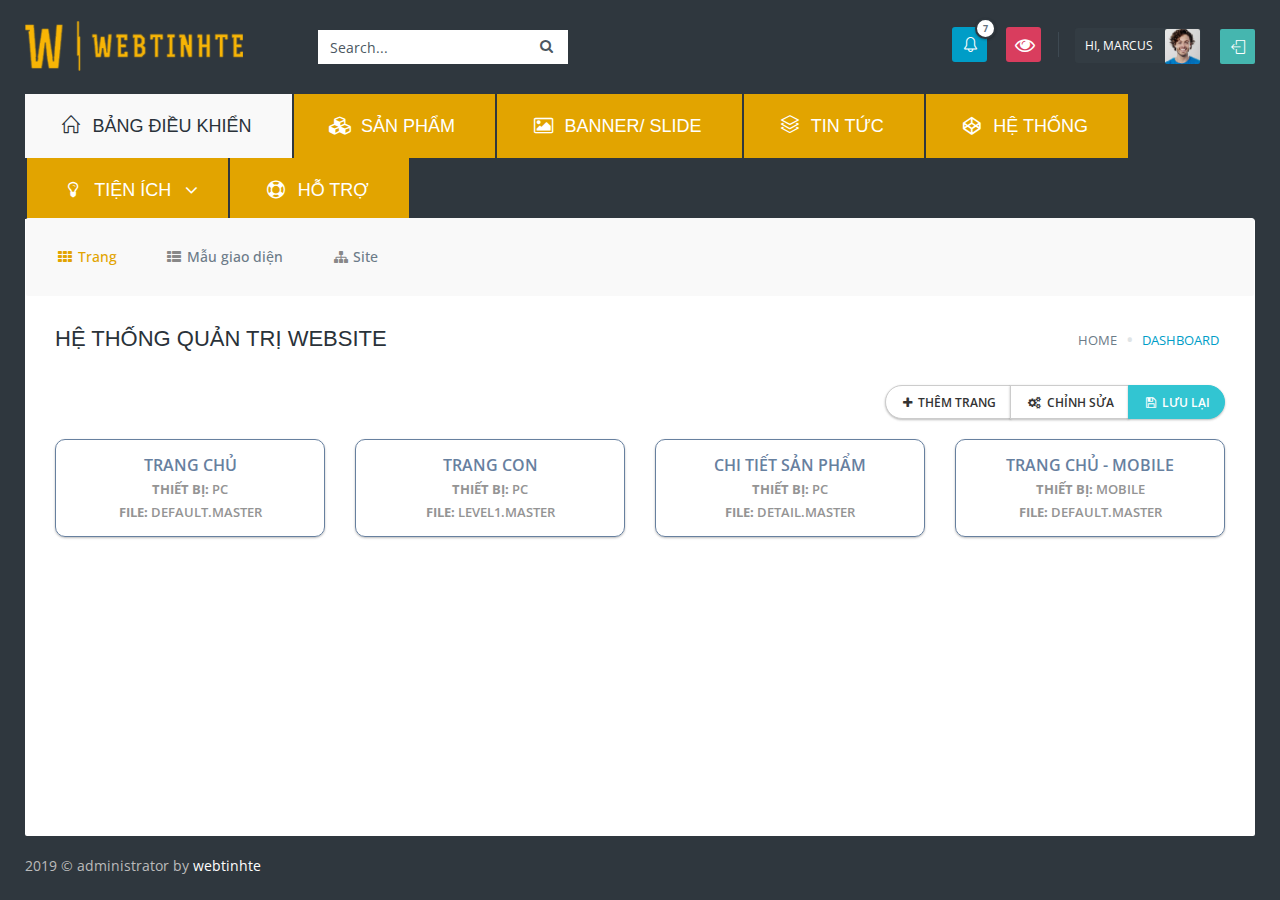
==== project/maugiaodien.html @ c39758f4 "update" ====
<!DOCTYPE html>
<html lang="en">
    <!--<![endif]-->
    <!-- BEGIN HEAD -->

    <head>
        <meta charset="utf-8" />
        <title>Quản trị website</title>
        <meta http-equiv="X-UA-Compatible" content="IE=edge">
        <meta content="width=device-width, initial-scale=1" name="viewport" />
        <meta content=""
            name="description" />
        <meta content="" name="author" />
        <!-- BEGIN LAYOUT FIRST STYLES -->
		<link href="https://fonts.googleapis.com/css?family=Open+Sans:400,600,700,800&amp;subset=vietnamese" rel="stylesheet">
        <!-- END LAYOUT FIRST STYLES -->
        <!-- BEGIN GLOBAL MANDATORY STYLES -->
        <link href="plugin/font-awesome/css/font-awesome.min.css" rel="stylesheet" type="text/css" />
        <link href="plugin/simple-line-icons/simple-line-icons.min.css" rel="stylesheet" type="text/css" />
        <link href="plugin/bootstrap/css/bootstrap.min.css" rel="stylesheet" type="text/css" />
        <link href="plugin/bootstrap-switch/css/bootstrap-switch.min.css" rel="stylesheet" type="text/css" />
        <!-- END GLOBAL MANDATORY STYLES -->
        <!-- BEGIN PAGE LEVEL PLUGINS -->
        <link href="plugin/morris/morris.css" rel="stylesheet" type="text/css" />
        <!-- END PAGE LEVEL PLUGINS -->
        <!-- BEGIN THEME GLOBAL STYLES -->
        <link href="plugin/components-md.min.css" rel="stylesheet" id="style_components" type="text/css" />
        <link href="plugin/plugins-md.min.css" rel="stylesheet" type="text/css" />
        <!-- END THEME GLOBAL STYLES -->
        <!-- BEGIN THEME LAYOUT STYLES -->
        <link href="plugin/layout5/css/layout.min.css" rel="stylesheet" type="text/css" />
        <link href="plugin/layout5/css/custom.min.css" rel="stylesheet" type="text/css" />
        <!-- END THEME LAYOUT STYLES -->
        <link rel="shortcut icon" href="favicon.ico" /> </head>
    <!-- END HEAD -->

    <body class="page-header-fixed page-sidebar-closed-hide-logo page-md">
        <!-- BEGIN CONTAINER -->
        <div class="wrapper">
            <!-- BEGIN HEADER -->
            <header class="page-header">
                <nav class="navbar mega-menu" role="navigation">
                    <div class="container-fluid">
                        <div class="clearfix navbar-fixed-top">
                            <!-- Brand and toggle get grouped for better mobile display -->
                            <button type="button" class="navbar-toggle" data-toggle="collapse" data-target=".navbar-responsive-collapse">
                                <span class="sr-only">Toggle navigation</span>
                                <span class="toggle-icon">
                                    <span class="icon-bar"></span>
                                    <span class="icon-bar"></span>
                                    <span class="icon-bar"></span>
                                </span>
                            </button>
                            <!-- End Toggle Button -->
                            <!-- BEGIN LOGO -->
                            <a id="index" class="page-logo" href="index.html">
                                <img src="img/logo.png" alt="Logo"> </a>
                            <!-- END LOGO -->
                            <!-- BEGIN SEARCH -->
                            <form class="search" action="extra_search.html" method="GET">
                                <input type="name" class="form-control" name="query" placeholder="Search...">
                                <a href="javascript:;" class="btn submit md-skip">
                                    <i class="fa fa-search"></i>
                                </a>
                            </form>
                            <!-- END SEARCH -->
                            <!-- BEGIN TOPBAR ACTIONS -->
                            <div class="topbar-actions">
                                <!-- BEGIN GROUP NOTIFICATION -->
                                <div class="btn-group-notification btn-group" id="header_notification_bar">
                                    <button type="button" class="btn btn-sm md-skip dropdown-toggle" data-toggle="dropdown" data-hover="dropdown" data-close-others="true">
                                        <i class="icon-bell"></i>
                                        <span class="badge">7</span>
                                    </button>
                                    <ul class="dropdown-menu-v2">
                                        <li class="external">
                                            <h3>
                                                <span class="bold">12 Online</span> notifications</h3>
                                            <a href="#">view all</a>
                                        </li>
                                        <li>
                                            <ul class="dropdown-menu-list scroller" style="height: 250px; padding: 0;" data-handle-color="#637283">
                                                <li>
                                                    <a href="javascript:;">
                                                        <span class="details">
                                                            <span class="label label-sm label-icon label-success md-skip">
                                                                <i class="fa fa-plus"></i>
                                                            </span> New user registered. </span>
                                                        <span class="time">just now</span>
                                                    </a>
                                                </li>
                                                <li>
                                                    <a href="javascript:;">
                                                        <span class="details">
                                                            <span class="label label-sm label-icon label-danger md-skip">
                                                                <i class="fa fa-bolt"></i>
                                                            </span> Server #12 overloaded. </span>
                                                        <span class="time">3 mins</span>
                                                    </a>
                                                </li>
                                                <li>
                                                    <a href="javascript:;">
                                                        <span class="details">
                                                            <span class="label label-sm label-icon label-warning md-skip">
                                                                <i class="fa fa-bell-o"></i>
                                                            </span> Server #2 not responding. </span>
                                                        <span class="time">10 mins</span>
                                                    </a>
                                                </li>
                                                <li>
                                                    <a href="javascript:;">
                                                        <span class="details">
                                                            <span class="label label-sm label-icon label-info md-skip">
                                                                <i class="fa fa-bullhorn"></i>
                                                            </span> Application error. </span>
                                                        <span class="time">14 hrs</span>
                                                    </a>
                                                </li>
                                                <li>
                                                    <a href="javascript:;">
                                                        <span class="details">
                                                            <span class="label label-sm label-icon label-danger md-skip">
                                                                <i class="fa fa-bolt"></i>
                                                            </span> Database overloaded 68%. </span>
                                                        <span class="time">2 days</span>
                                                    </a>
                                                </li>
                                                <li>
                                                    <a href="javascript:;">
                                                        <span class="details">
                                                            <span class="label label-sm label-icon label-danger md-skip">
                                                                <i class="fa fa-bolt"></i>
                                                            </span> A user IP blocked. </span>
                                                        <span class="time">3 days</span>
                                                    </a>
                                                </li>
                                                <li>
                                                    <a href="javascript:;">
                                                        <span class="details">
                                                            <span class="label label-sm label-icon label-warning md-skip">
                                                                <i class="fa fa-bell-o"></i>
                                                            </span> Storage Server #4 not responding dfdfdfd. </span>
                                                        <span class="time">4 days</span>
                                                    </a>
                                                </li>
                                                <li>
                                                    <a href="javascript:;">
                                                        <span class="details">
                                                            <span class="label label-sm label-icon label-info md-skip">
                                                                <i class="fa fa-bullhorn"></i>
                                                            </span> System Error. </span>
                                                        <span class="time">5 days</span>
                                                    </a>
                                                </li>
                                                <li>
                                                    <a href="javascript:;">
                                                        <span class="details">
                                                            <span class="label label-sm label-icon label-danger md-skip">
                                                                <i class="fa fa-bolt"></i>
                                                            </span> Storage server failed. </span>
                                                        <span class="time">9 days</span>
                                                    </a>
                                                </li>
                                            </ul>
                                        </li>
                                    </ul>
                                </div>
                                <!-- END GROUP NOTIFICATION -->
                                <!-- BEGIN GROUP INFORMATION -->
                                <div class="btn-group-red btn-group">
                                    <a href="" target="_blank" type="button" class="btn btn-sm md-skip dropdown-toggle" data-toggle="dropdown" data-hover="dropdown" data-close-others="true">
                                        <i class="fa fa-eye"></i>
                                    </a>
                                </div>
                                <!-- END GROUP INFORMATION -->
                                <!-- BEGIN USER PROFILE -->
                                <div class="btn-group-img btn-group">
                                    <button type="button" class="btn btn-sm md-skip dropdown-toggle" data-toggle="dropdown" data-hover="dropdown" data-close-others="true">
                                        <span>Hi, Marcus</span>
                                        <img src="img/avatar1.jpg" alt=""> </button>
                                    <ul class="dropdown-menu-v2" role="menu">
                                        <li>
                                            <a href="page_user_profile_1.html">
                                                <i class="icon-user"></i> My Profile
                                                <span class="badge badge-danger">1</span>
                                            </a>
                                        </li>
                                        <li>
                                            <a href="app_calendar.html">
                                                <i class="icon-calendar"></i> My Calendar </a>
                                        </li>
                                        <li>
                                            <a href="app_inbox.html">
                                                <i class="icon-envelope-open"></i> My Inbox
                                                <span class="badge badge-danger"> 3 </span>
                                            </a>
                                        </li>
                                        <li>
                                            <a href="app_todo_2.html">
                                                <i class="icon-rocket"></i> My Tasks
                                                <span class="badge badge-success"> 7 </span>
                                            </a>
                                        </li>
                                        <li class="divider"> </li>
                                        <li>
                                            <a href="page_user_lock_1.html">
                                                <i class="icon-lock"></i> Lock Screen </a>
                                        </li>
                                        <li>
                                            <a href="page_user_login_1.html">
                                                <i class="icon-key"></i> Log Out </a>
                                        </li>
                                    </ul>
                                </div>
                                <!-- END USER PROFILE -->
                                <!-- BEGIN QUICK SIDEBAR TOGGLER -->
                                <button type="button" class="quick-sidebar-toggler md-skip" data-toggle="collapse">
                                    <span class="sr-only">Toggle Quick Sidebar</span>
                                    <i class="icon-logout"></i>
                                </button>
                                <!-- END QUICK SIDEBAR TOGGLER -->
                            </div>
                            <!-- END TOPBAR ACTIONS -->
                        </div>
                        <!-- BEGIN HEADER MENU -->
                        <div class="nav-collapse collapse navbar-collapse navbar-responsive-collapse">
                            <ul class="nav navbar-nav">
                                <li class="dropdown dropdown-fw dropdown-fw-disabled  active open selected">
                                    <a href="javascript:;" class="text-uppercase">
                                        <i class="icon-home"></i> Bảng điều khiển </a>
                                    <ul class="dropdown-menu dropdown-menu-fw">
                                        <li class="active">
                                            <a href="index.html" >
                                                <i class="fa fa-th"></i> Trang </a>
                                        </li>
                                        <li class="">
                                            <a href="dashboard_2.html">
                                                <i class="fa fa-th-list"></i> Mẫu giao diện </a>
                                        </li>
                                        <li>
                                            <a href="dashboard_3.html">
                                                <i class="fa fa-sitemap"></i> Site </a>
                                        </li>
                                    </ul>
                                </li>
                                <li class="dropdown dropdown-fw dropdown-fw-disabled  ">
                                    <a href="javascript:;" class="text-uppercase">
                                        <i class="fa fa-cubes"></i> Sản phẩm </a>
                                    <ul class="dropdown-menu dropdown-menu-fw">
                                        <li class="dropdown more-dropdown-sub">
                                            <a href="javascript:;">
                                                <i class="fa fa-server"></i> Kho hàng </a>
                                            <ul class="dropdown-menu">
                                                <li>
                                                    <a href="ui_colors.html"> Danh sách sản phẩm </a>
                                                </li>
                                                <li>
                                                    <a href="ui_general.html"> Thêm sản phẩm mới </a>
                                                </li>
                                            </ul>
                                        </li>
                                        <li class="dropdown more-dropdown-sub">
                                            <a href="javascript:;">
                                                <i class="fa fa-cart-plus"></i> Đơn hàng </a>
                                            <ul class="dropdown-menu">
                                                <li>
                                                    <a href="components_date_time_pickers.html"> Danh sách đơn đặt hàng </a>
                                                </li>
                                                <li>
                                                    <a href="components_color_pickers.html"> Thêm thủ công đơn hàng </a>
                                                </li>
                                            </ul>
                                        </li>
                                        <li class="dropdown more-dropdown-sub">
                                            <a href="javascript:;">
                                                <i class="fa fa-gift"></i> Quà tặng </a>
                                        </li>
                                    </ul>
                                </li>
                                <li class="dropdown dropdown-fw dropdown-fw-disabled  ">
                                    <a href="javascript:;" class="text-uppercase">
                                        <i class="fa fa-image"></i> Banner/ Slide </a>
                                    <ul class="dropdown-menu dropdown-menu-fw">
										<li>
                                            <a href="table_bootstrap.html"><i class="fa fa-image"></i> Logo đại diện </a>
                                        </li>
                                        <li>
                                            <a href="table_static_basic.html"><i class="fa fa-image"></i>	Banner trang chủ </a>
                                        </li>
                                        <li>
                                            <a href="table_static_responsive.html"><i class="fa fa-image"></i> Banner theo danh mục </a>
                                        </li>
                                        <li>
                                            <a href="table_static_responsive.html"><i class="fa fa-image"></i> Thương hiệu đối tác </a>
                                        </li>
										<li>
                                            <a href="table_static_responsive.html"><i class="fa fa-video-camera"></i> Thư viện video </a>
                                        </li>
                                    </ul>
                                </li>
                                <li class="dropdown dropdown-fw dropdown-fw-disabled  ">
                                    <a href="javascript:;" class="text-uppercase">
                                        <i class="icon-layers"></i> Tin tức </a>
                                    <ul class="dropdown-menu dropdown-menu-fw">
                                        <li class="dropdown">
                                            <a href="javascript:;">
                                                <i class="icon-layers"></i> Danh sách bài viết </a>
                                        </li>
                                        <li class="dropdown">
                                            <a href="javascript:;">
                                                <i class="icon-docs"></i> Đăng bài viết mới </a>
                                        </li>
                                    </ul>
                                </li>
								<li class="dropdown dropdown-fw dropdown-fw-disabled  ">
                                    <a href="javascript:;" class="text-uppercase">
                                        <i class="fa fa-codepen"></i> Hệ thống </a>
                                    <ul class="dropdown-menu dropdown-menu-fw">
                                        <li class="dropdown">
                                            <a href="javascript:;">
                                                <i class="fa fa-folder"></i> Danh mục website </a>
                                        </li>
                                        <li class="dropdown">
                                            <a href="javascript:;">
                                                <i class="fa fa-unlink"></i> Redicrect 301 </a>
                                        </li>
										<li class="dropdown">
                                            <a href="javascript:;">
                                                <i class="fa fa-list-ul"></i> Thuộc tính </a>
                                        </li>
                                        <li class="dropdown">
                                            <a href="javascript:;">
                                                <i class="fa fa-user"></i> Tài khoản truy cập </a>
                                        </li>
										<li class="dropdown">
                                            <a href="javascript:;">
                                                <i class="fa fa-users"></i> Phân quyền truy cập </a>
                                        </li>
                                        <li class="dropdown">
                                            <a href="javascript:;">
                                                <i class="fa fa-flag"></i> Tài nguyên </a>
                                        </li>
										<li class="dropdown">
                                            <a href="javascript:;">
                                                <i class="fa fa-history"></i> Lịch sử truy cập </a>
                                        </li>
                                    </ul>
                                </li>
                                <li class="dropdown more-dropdown">
                                    <a href="javascript:;" class="text-uppercase"><i class="fa fa-lightbulb-o"></i> Tiện ích </a>
                                    <ul class="dropdown-menu">
                                        <li>
                                            <a href="#"><i class="fa fa-area-chart"></i> Thống kê truy cập</a>
                                        </li>
                                        <li>
                                            <a href="#"><i class="fa fa-link"></i> Tạo link tự động</a>
                                        </li>
                                        <li>
                                            <a href="#"><i class="fa fa-upload"></i> File tải lên</a>
                                        </li>
                                    </ul>
                                </li>
								<li class="dropdown">
                                    <a href="javascript:;" class="text-uppercase"><i class="fa fa-support"></i> Hỗ trợ</a>
                                </li>
                            </ul>
                        </div>
                        <!-- END HEADER MENU -->
                    </div>
                    <!--/container-->
                </nav>
            </header>
            <!-- END HEADER -->
            <div class="container-fluid">
                <div class="page-content">
                    <!-- BEGIN BREADCRUMBS -->
                    <div class="breadcrumbs">
                        <h1>Hệ Thống Quản Trị Website</h1>
                        <ol class="breadcrumb">
                            <li>
                                <a href="#">Home</a>
                            </li>
                            <li class="active">Dashboard</li>
                        </ol>
                    </div>
                    <!-- END BREADCRUMBS -->
                    <!-- BEGIN PAGE BASE CONTENT -->
                    <!-- BEGIN DASHBOARD STATS 1-->
                    <div class="row">
                        <div class="col-md-12">
                            <div class="control_heading">
                                <div class="btn-group btn-group-circle">
                                    <button type="button" class="btn btn-default">
                                        <i class="fa fa-plus"></i> Thêm trang</button>
                                    <button type="button" class="btn btn-default">
                                        <i class="fa fa-cogs"></i> Chỉnh sửa</button>
                                    <button type="button" class="btn btn-default green">
                                        <i class="fa fa-save"></i> Lưu lại</button>
                                </div>
                            </div>
                        </div>
                    </div>
                   
				   <div class="row">
                        <div class="col-md-12">
                            <div class="row manager_page">
                                <div class="col-md-3">
                                    <button type="button" class="btn blue-hoki btn-outline sbold uppercase btn-block btn-lg">Trang chủ 
                                        <span><b>Thiết bị: </b>PC</span>
                                        <span><b>File: </b>Default.Master</span>
                                    </button>
                                </div>
                                <div class="col-md-3">
                                    <button type="button" class="btn blue-hoki btn-outline sbold uppercase btn-block btn-lg">Trang con 
                                        <span><b>Thiết bị: </b>PC</span>
                                        <span><b>File: </b>Level1.Master</span>
                                    </button>
                                </div>
                                <div class="col-md-3">
                                    <button type="button" class="btn blue-hoki btn-outline sbold uppercase btn-block btn-lg">Chi tiết Sản phẩm 
                                        <span><b>Thiết bị: </b>PC</span>
                                        <span><b>File: </b>Detail.Master</span>
                                    </button>
                                </div>
                                <div class="col-md-3">
                                    <button type="button" class="btn blue-hoki btn-outline sbold uppercase btn-block btn-lg">Trang chủ - Mobile 
                                        <span><b>Thiết bị: </b>Mobile</span>
                                        <span><b>File: </b>Default.Master</span>
                                    </button>
                                </div>
                            </div>
                        </div>            
                   </div>
                    
                    <!-- END PAGE BASE CONTENT -->
                </div>
                <!-- BEGIN FOOTER -->
                <p class="copyright"> 2019 &copy; administrator by
                    <a target="_blank" href="">webtinhte</a> &nbsp;
                </p>
                <a href="#index" class="go2top">
                    <i class="icon-arrow-up"></i>
                </a>
                <!-- END FOOTER -->
            </div>


        </div>
        <!-- END CONTAINER -->
        <div class="quick-nav-overlay"></div>
        <!-- END QUICK NAV -->
        <!--[if lt IE 9]>
<![endif]-->
		<!-- BEGIN CORE PLUGINS -->
        <script src="plugin/jquery.min.js" type="text/javascript"></script>
        <script src="plugin/bootstrap/js/bootstrap.min.js" type="text/javascript"></script>
        <script src="plugin/jquery.blockui.min.js" type="text/javascript"></script>
        <script src="plugin/bootstrap-switch/js/bootstrap-switch.min.js" type="text/javascript"></script>
        <!-- END CORE PLUGINS -->

		<!-- BEGIN PAGE LEVEL PLUGINS -->
        <script src="plugin/moment.min.js" type="text/javascript"></script>
        <script src="plugin/morris/morris.min.js" type="text/javascript"></script>
        <script src="plugin/morris/raphael-min.js" type="text/javascript"></script>
        <!-- END PAGE LEVEL PLUGINS -->
        
        <!-- BEGIN THEME GLOBAL SCRIPTS -->
        <script src="plugin/app.min.js" type="text/javascript"></script>
        <!-- BEGIN THEME LAYOUT SCRIPTS -->
        <script src="plugin/layout.min.js" type="text/javascript"></script>
    </body>

</html>
---- project/plugin/morris/morris.css ----
.morris-hover{position:absolute;z-index:1000}.morris-hover.morris-default-style{border-radius:10px;padding:6px;color:#666;background:rgba(255,255,255,0.8);border:solid 2px rgba(230,230,230,0.8);font-family:sans-serif;font-size:12px;text-align:center}.morris-hover.morris-default-style .morris-hover-row-label{font-weight:bold;margin:0.25em 0}
.morris-hover.morris-default-style .morris-hover-point{white-space:nowrap;margin:0.1em 0}
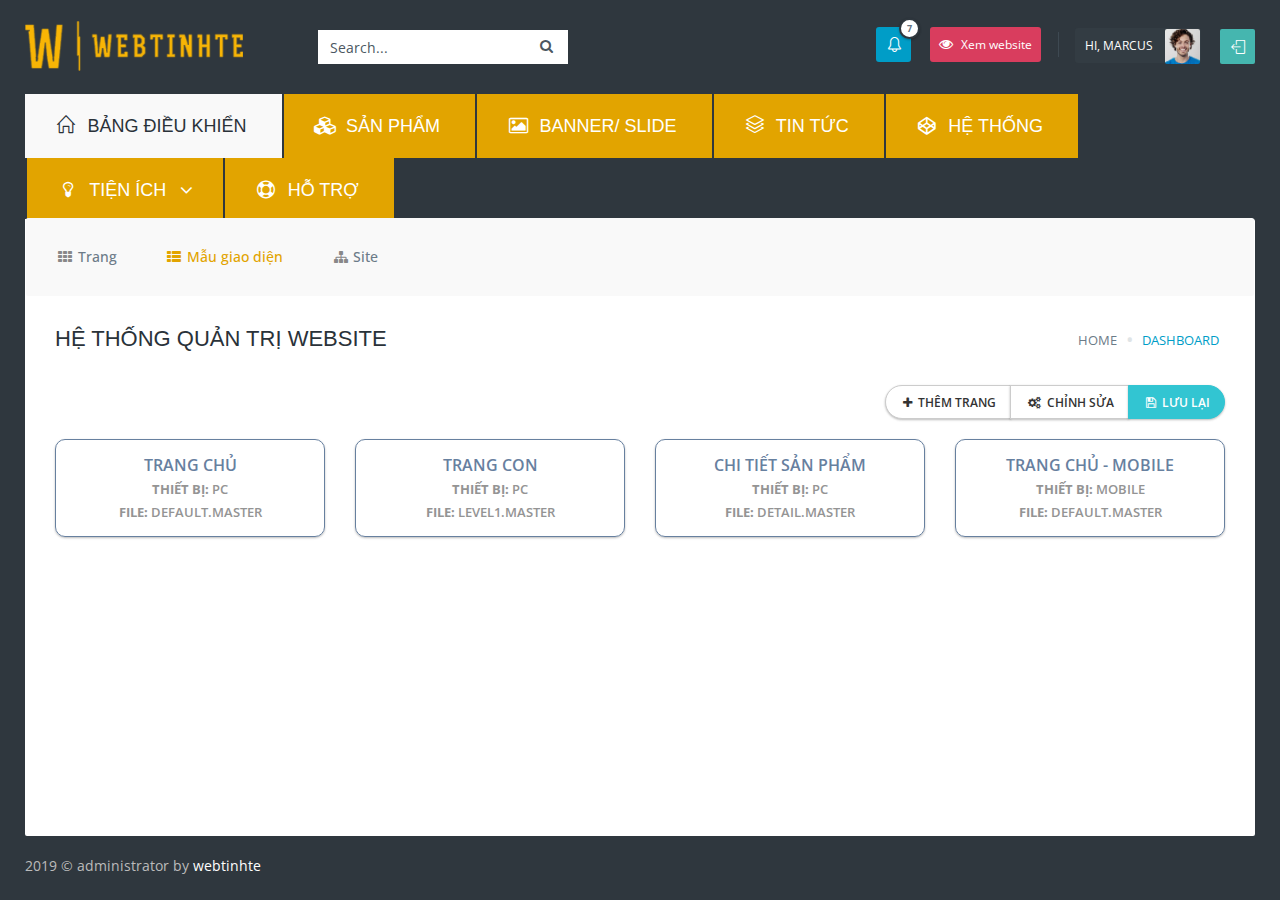
==== commit b23131bc: "update" ====
--- a/project/maugiaodien.html
+++ b/project/maugiaodien.html
@@ -1,473 +1,456 @@
 <!DOCTYPE html>
 <html lang="en">
-    <!--<![endif]-->
-    <!-- BEGIN HEAD -->
-
-    <head>
-        <meta charset="utf-8" />
-        <title>Quản trị website</title>
-        <meta http-equiv="X-UA-Compatible" content="IE=edge">
-        <meta content="width=device-width, initial-scale=1" name="viewport" />
-        <meta content=""
-            name="description" />
-        <meta content="" name="author" />
-        <!-- BEGIN LAYOUT FIRST STYLES -->
-		<link href="https://fonts.googleapis.com/css?family=Open+Sans:400,600,700,800&amp;subset=vietnamese" rel="stylesheet">
-        <!-- END LAYOUT FIRST STYLES -->
-        <!-- BEGIN GLOBAL MANDATORY STYLES -->
-        <link href="plugin/font-awesome/css/font-awesome.min.css" rel="stylesheet" type="text/css" />
-        <link href="plugin/simple-line-icons/simple-line-icons.min.css" rel="stylesheet" type="text/css" />
-        <link href="plugin/bootstrap/css/bootstrap.min.css" rel="stylesheet" type="text/css" />
-        <link href="plugin/bootstrap-switch/css/bootstrap-switch.min.css" rel="stylesheet" type="text/css" />
-        <!-- END GLOBAL MANDATORY STYLES -->
-        <!-- BEGIN PAGE LEVEL PLUGINS -->
-        <link href="plugin/morris/morris.css" rel="stylesheet" type="text/css" />
-        <!-- END PAGE LEVEL PLUGINS -->
-        <!-- BEGIN THEME GLOBAL STYLES -->
-        <link href="plugin/components-md.min.css" rel="stylesheet" id="style_components" type="text/css" />
-        <link href="plugin/plugins-md.min.css" rel="stylesheet" type="text/css" />
-        <!-- END THEME GLOBAL STYLES -->
-        <!-- BEGIN THEME LAYOUT STYLES -->
-        <link href="plugin/layout5/css/layout.min.css" rel="stylesheet" type="text/css" />
-        <link href="plugin/layout5/css/custom.min.css" rel="stylesheet" type="text/css" />
-        <!-- END THEME LAYOUT STYLES -->
-        <link rel="shortcut icon" href="favicon.ico" /> </head>
-    <!-- END HEAD -->
-
-    <body class="page-header-fixed page-sidebar-closed-hide-logo page-md">
-        <!-- BEGIN CONTAINER -->
-        <div class="wrapper">
-            <!-- BEGIN HEADER -->
-            <header class="page-header">
-                <nav class="navbar mega-menu" role="navigation">
-                    <div class="container-fluid">
-                        <div class="clearfix navbar-fixed-top">
-                            <!-- Brand and toggle get grouped for better mobile display -->
-                            <button type="button" class="navbar-toggle" data-toggle="collapse" data-target=".navbar-responsive-collapse">
-                                <span class="sr-only">Toggle navigation</span>
-                                <span class="toggle-icon">
-                                    <span class="icon-bar"></span>
-                                    <span class="icon-bar"></span>
-                                    <span class="icon-bar"></span>
-                                </span>
+<!--<![endif]-->
+<!-- BEGIN HEAD -->
+
+<head>
+    <meta charset="utf-8" />
+    <title>Quản trị website</title>
+    <meta http-equiv="X-UA-Compatible" content="IE=edge">
+    <meta content="width=device-width, initial-scale=1" name="viewport" />
+    <meta content="" name="description" />
+    <meta content="" name="author" />
+    <!-- BEGIN LAYOUT FIRST STYLES -->
+    <link href="https://fonts.googleapis.com/css?family=Open+Sans:400,600,700,800&amp;subset=vietnamese"
+        rel="stylesheet">
+    <!-- END LAYOUT FIRST STYLES -->
+    <!-- BEGIN GLOBAL MANDATORY STYLES -->
+    <link href="plugin/font-awesome/css/font-awesome.min.css" rel="stylesheet" type="text/css" />
+    <link href="plugin/simple-line-icons/simple-line-icons.min.css" rel="stylesheet" type="text/css" />
+    <link href="plugin/bootstrap/css/bootstrap.min.css" rel="stylesheet" type="text/css" />
+    <link href="plugin/bootstrap-switch/css/bootstrap-switch.min.css" rel="stylesheet" type="text/css" />
+    <!-- END GLOBAL MANDATORY STYLES -->
+    <!-- BEGIN PAGE LEVEL PLUGINS -->
+    <link href="plugin/morris/morris.css" rel="stylesheet" type="text/css" />
+    <!-- END PAGE LEVEL PLUGINS -->
+    <!-- BEGIN THEME GLOBAL STYLES -->
+    <link href="plugin/components-md.min.css" rel="stylesheet" id="style_components" type="text/css" />
+    <link href="plugin/plugins-md.min.css" rel="stylesheet" type="text/css" />
+    <!-- END THEME GLOBAL STYLES -->
+    <!-- BEGIN THEME LAYOUT STYLES -->
+    <link href="plugin/layout5/css/layout.min.css" rel="stylesheet" type="text/css" />
+    <link href="plugin/layout5/css/custom.min.css" rel="stylesheet" type="text/css" />
+    <!-- END THEME LAYOUT STYLES -->
+    <link rel="shortcut icon" href="favicon.ico" />
+</head>
+<!-- END HEAD -->
+
+<body class="page-header-fixed page-sidebar-closed-hide-logo page-md">
+    <!-- BEGIN CONTAINER -->
+    <div class="wrapper">
+        <!-- BEGIN HEADER -->
+        <header class="page-header">
+            <nav class="navbar mega-menu" role="navigation">
+                <div class="container-fluid">
+                    <div class="clearfix navbar-fixed-top">
+                        <!-- Brand and toggle get grouped for better mobile display -->
+                        <button type="button" class="navbar-toggle" data-toggle="collapse"
+                            data-target=".navbar-responsive-collapse">
+                            <span class="sr-only">Toggle navigation</span>
+                            <span class="toggle-icon">
+                                <span class="icon-bar"></span>
+                                <span class="icon-bar"></span>
+                                <span class="icon-bar"></span>
+                            </span>
+                        </button>
+                        <!-- End Toggle Button -->
+                        <!-- BEGIN LOGO -->
+                        <a id="index" class="page-logo" href="index.html">
+                            <img src="img/logo.png" alt="Logo"> </a>
+                        <!-- END LOGO -->
+                        <!-- BEGIN SEARCH -->
+                        <form class="search" action="extra_search.html" method="GET">
+                            <input type="name" class="form-control" name="query" placeholder="Search...">
+                            <a href="javascript:;" class="btn submit md-skip">
+                                <i class="fa fa-search"></i>
+                            </a>
+                        </form>
+                        <!-- END SEARCH -->
+                        <!-- BEGIN TOPBAR ACTIONS -->
+                        <div class="topbar-actions">
+                            <!-- BEGIN GROUP NOTIFICATION -->
+                            <div class="btn-group-notification btn-group" id="header_notification_bar">
+                                <button type="button" class="btn btn-sm md-skip dropdown-toggle" data-toggle="dropdown"
+                                    data-hover="dropdown" data-close-others="true">
+                                    <i class="icon-bell"></i>
+                                    <span class="badge">7</span>
+                                </button>
+                                <ul class="dropdown-menu-v2">
+                                    <li class="external">
+                                        <h3>
+                                            <span class="bold">12 Online</span> notifications</h3>
+                                        <a href="#">view all</a>
+                                    </li>
+                                    <li>
+                                        <ul class="dropdown-menu-list scroller" style="height: 250px; padding: 0;"
+                                            data-handle-color="#637283">
+                                            <li>
+                                                <a href="javascript:;">
+                                                    <span class="details">
+                                                        <span class="label label-sm label-icon label-success md-skip">
+                                                            <i class="fa fa-plus"></i>
+                                                        </span> New user registered. </span>
+                                                    <span class="time">just now</span>
+                                                </a>
+                                            </li>
+                                            <li>
+                                                <a href="javascript:;">
+                                                    <span class="details">
+                                                        <span class="label label-sm label-icon label-danger md-skip">
+                                                            <i class="fa fa-bolt"></i>
+                                                        </span> Server #12 overloaded. </span>
+                                                    <span class="time">3 mins</span>
+                                                </a>
+                                            </li>
+                                            <li>
+                                                <a href="javascript:;">
+                                                    <span class="details">
+                                                        <span class="label label-sm label-icon label-warning md-skip">
+                                                            <i class="fa fa-bell-o"></i>
+                                                        </span> Server #2 not responding. </span>
+                                                    <span class="time">10 mins</span>
+                                                </a>
+                                            </li>
+                                            <li>
+                                                <a href="javascript:;">
+                                                    <span class="details">
+                                                        <span class="label label-sm label-icon label-info md-skip">
+                                                            <i class="fa fa-bullhorn"></i>
+                                                        </span> Application error. </span>
+                                                    <span class="time">14 hrs</span>
+                                                </a>
+                                            </li>
+                                            <li>
+                                                <a href="javascript:;">
+                                                    <span class="details">
+                                                        <span class="label label-sm label-icon label-danger md-skip">
+                                                            <i class="fa fa-bolt"></i>
+                                                        </span> Database overloaded 68%. </span>
+                                                    <span class="time">2 days</span>
+                                                </a>
+                                            </li>
+                                            <li>
+                                                <a href="javascript:;">
+                                                    <span class="details">
+                                                        <span class="label label-sm label-icon label-danger md-skip">
+                                                            <i class="fa fa-bolt"></i>
+                                                        </span> A user IP blocked. </span>
+                                                    <span class="time">3 days</span>
+                                                </a>
+                                            </li>
+                                            <li>
+                                                <a href="javascript:;">
+                                                    <span class="details">
+                                                        <span class="label label-sm label-icon label-warning md-skip">
+                                                            <i class="fa fa-bell-o"></i>
+                                                        </span> Storage Server #4 not responding dfdfdfd. </span>
+                                                    <span class="time">4 days</span>
+                                                </a>
+                                            </li>
+                                            <li>
+                                                <a href="javascript:;">
+                                                    <span class="details">
+                                                        <span class="label label-sm label-icon label-info md-skip">
+                                                            <i class="fa fa-bullhorn"></i>
+                                                        </span> System Error. </span>
+                                                    <span class="time">5 days</span>
+                                                </a>
+                                            </li>
+                                            <li>
+                                                <a href="javascript:;">
+                                                    <span class="details">
+                                                        <span class="label label-sm label-icon label-danger md-skip">
+                                                            <i class="fa fa-bolt"></i>
+                                                        </span> Storage server failed. </span>
+                                                    <span class="time">9 days</span>
+                                                </a>
+                                            </li>
+                                        </ul>
+                                    </li>
+                                </ul>
+                            </div>
+                            <!-- END GROUP NOTIFICATION -->
+                            <!-- BEGIN GROUP INFORMATION -->
+                            <div class="btn-group-red btn-group">
+                                <a href="" target="_blank" type="button" class="btn btn-sm md-skip dropdown-toggle"
+                                    data-toggle="dropdown" data-hover="dropdown" data-close-others="true">
+                                    <i class="fa fa-eye"></i>&nbsp;Xem website
+                                </a>
+                            </div>
+                            <!-- END GROUP INFORMATION -->
+                            <!-- BEGIN USER PROFILE -->
+                            <div class="btn-group-img btn-group">
+                                <button type="button" class="btn btn-sm md-skip dropdown-toggle" data-toggle="dropdown"
+                                    data-hover="dropdown" data-close-others="true">
+                                    <span>Hi, Marcus</span>
+                                    <img src="img/avatar1.jpg" alt=""> </button>
+                            </div>
+                            <!-- END USER PROFILE -->
+                            <!-- BEGIN QUICK SIDEBAR TOGGLER -->
+                            <button type="button" class="quick-sidebar-toggler md-skip" data-toggle="collapse">
+                                <span class="sr-only">Toggle Quick Sidebar</span>
+                                <i class="icon-logout"></i>
                             </button>
-                            <!-- End Toggle Button -->
-                            <!-- BEGIN LOGO -->
-                            <a id="index" class="page-logo" href="index.html">
-                                <img src="img/logo.png" alt="Logo"> </a>
-                            <!-- END LOGO -->
-                            <!-- BEGIN SEARCH -->
-                            <form class="search" action="extra_search.html" method="GET">
-                                <input type="name" class="form-control" name="query" placeholder="Search...">
-                                <a href="javascript:;" class="btn submit md-skip">
-                                    <i class="fa fa-search"></i>
+                            <!-- END QUICK SIDEBAR TOGGLER -->
+                        </div>
+                        <!-- END TOPBAR ACTIONS -->
+                    </div>
+                    <!-- BEGIN HEADER MENU -->
+                    <div class="nav-collapse collapse navbar-collapse navbar-responsive-collapse">
+                        <ul class="nav navbar-nav">
+                            <li class="dropdown dropdown-fw dropdown-fw-disabled  active open selected">
+                                <a href="javascript:;" class="text-uppercase">
+                                    <i class="icon-home"></i> Bảng điều khiển </a>
+                                <ul class="dropdown-menu dropdown-menu-fw">
+                                    <li class="">
+                                        <a href="index.html">
+                                            <i class="fa fa-th"></i> Trang </a>
+                                    </li>
+                                    <li class="active">
+                                        <a href="dashboard_2.html">
+                                            <i class="fa fa-th-list"></i> Mẫu giao diện </a>
+                                    </li>
+                                    <li>
+                                        <a href="dashboard_3.html">
+                                            <i class="fa fa-sitemap"></i> Site </a>
+                                    </li>
+                                </ul>
+                            </li>
+                            <li class="dropdown dropdown-fw dropdown-fw-disabled  ">
+                                <a href="javascript:;" class="text-uppercase">
+                                    <i class="fa fa-cubes"></i> Sản phẩm </a>
+                                <ul class="dropdown-menu dropdown-menu-fw">
+                                    <li class="dropdown more-dropdown-sub">
+                                        <a href="javascript:;">
+                                            <i class="fa fa-server"></i> Kho hàng </a>
+                                        <ul class="dropdown-menu">
+                                            <li>
+                                                <a href="ui_colors.html"> Danh sách sản phẩm </a>
+                                            </li>
+                                            <li>
+                                                <a href="ui_general.html"> Thêm sản phẩm mới </a>
+                                            </li>
+                                        </ul>
+                                    </li>
+                                    <li class="dropdown more-dropdown-sub">
+                                        <a href="javascript:;">
+                                            <i class="fa fa-cart-plus"></i> Đơn hàng </a>
+                                        <ul class="dropdown-menu">
+                                            <li>
+                                                <a href="components_date_time_pickers.html"> Danh sách đơn đặt hàng </a>
+                                            </li>
+                                            <li>
+                                                <a href="components_color_pickers.html"> Thêm thủ công đơn hàng </a>
+                                            </li>
+                                        </ul>
+                                    </li>
+                                    <li class="dropdown more-dropdown-sub">
+                                        <a href="javascript:;">
+                                            <i class="fa fa-gift"></i> Quà tặng </a>
+                                    </li>
+                                </ul>
+                            </li>
+                            <li class="dropdown dropdown-fw dropdown-fw-disabled  ">
+                                <a href="javascript:;" class="text-uppercase">
+                                    <i class="fa fa-image"></i> Banner/ Slide </a>
+                                <ul class="dropdown-menu dropdown-menu-fw">
+                                    <li>
+                                        <a href="table_bootstrap.html"><i class="fa fa-image"></i> Logo đại diện </a>
+                                    </li>
+                                    <li>
+                                        <a href="table_static_basic.html"><i class="fa fa-image"></i> Banner trang chủ
+                                        </a>
+                                    </li>
+                                    <li>
+                                        <a href="table_static_responsive.html"><i class="fa fa-image"></i> Banner theo
+                                            danh mục </a>
+                                    </li>
+                                    <li>
+                                        <a href="table_static_responsive.html"><i class="fa fa-image"></i> Thương hiệu
+                                            đối tác </a>
+                                    </li>
+                                    <li>
+                                        <a href="table_static_responsive.html"><i class="fa fa-video-camera"></i> Thư
+                                            viện video </a>
+                                    </li>
+                                </ul>
+                            </li>
+                            <li class="dropdown dropdown-fw dropdown-fw-disabled  ">
+                                <a href="javascript:;" class="text-uppercase">
+                                    <i class="icon-layers"></i> Tin tức </a>
+                                <ul class="dropdown-menu dropdown-menu-fw">
+                                    <li class="dropdown">
+                                        <a href="javascript:;">
+                                            <i class="icon-layers"></i> Danh sách bài viết </a>
+                                    </li>
+                                    <li class="dropdown">
+                                        <a href="javascript:;">
+                                            <i class="icon-docs"></i> Đăng bài viết mới </a>
+                                    </li>
+                                </ul>
+                            </li>
+                            <li class="dropdown dropdown-fw dropdown-fw-disabled  ">
+                                <a href="javascript:;" class="text-uppercase">
+                                    <i class="fa fa-codepen"></i> Hệ thống </a>
+                                <ul class="dropdown-menu dropdown-menu-fw">
+                                    <li class="dropdown">
+                                        <a href="javascript:;">
+                                            <i class="fa fa-folder"></i> Danh mục website </a>
+                                    </li>
+                                    <li class="dropdown">
+                                        <a href="javascript:;">
+                                            <i class="fa fa-unlink"></i> Redicrect 301 </a>
+                                    </li>
+                                    <li class="dropdown">
+                                        <a href="javascript:;">
+                                            <i class="fa fa-list-ul"></i> Thuộc tính </a>
+                                    </li>
+                                    <li class="dropdown">
+                                        <a href="javascript:;">
+                                            <i class="fa fa-user"></i> Tài khoản truy cập </a>
+                                    </li>
+                                    <li class="dropdown">
+                                        <a href="javascript:;">
+                                            <i class="fa fa-users"></i> Phân quyền truy cập </a>
+                                    </li>
+                                    <li class="dropdown">
+                                        <a href="javascript:;">
+                                            <i class="fa fa-flag"></i> Tài nguyên </a>
+                                    </li>
+                                    <li class="dropdown">
+                                        <a href="javascript:;">
+                                            <i class="fa fa-history"></i> Lịch sử truy cập </a>
+                                    </li>
+                                </ul>
+                            </li>
+                            <li class="dropdown more-dropdown">
+                                <a href="javascript:;" class="text-uppercase"><i class="fa fa-lightbulb-o"></i> Tiện ích
                                 </a>
-                            </form>
-                            <!-- END SEARCH -->
-                            <!-- BEGIN TOPBAR ACTIONS -->
-                            <div class="topbar-actions">
-                                <!-- BEGIN GROUP NOTIFICATION -->
-                                <div class="btn-group-notification btn-group" id="header_notification_bar">
-                                    <button type="button" class="btn btn-sm md-skip dropdown-toggle" data-toggle="dropdown" data-hover="dropdown" data-close-others="true">
-                                        <i class="icon-bell"></i>
-                                        <span class="badge">7</span>
-                                    </button>
-                                    <ul class="dropdown-menu-v2">
-                                        <li class="external">
-                                            <h3>
-                                                <span class="bold">12 Online</span> notifications</h3>
-                                            <a href="#">view all</a>
-                                        </li>
-                                        <li>
-                                            <ul class="dropdown-menu-list scroller" style="height: 250px; padding: 0;" data-handle-color="#637283">
-                                                <li>
-                                                    <a href="javascript:;">
-                                                        <span class="details">
-                                                            <span class="label label-sm label-icon label-success md-skip">
-                                                                <i class="fa fa-plus"></i>
-                                                            </span> New user registered. </span>
-                                                        <span class="time">just now</span>
-                                                    </a>
-                                                </li>
-                                                <li>
-                                                    <a href="javascript:;">
-                                                        <span class="details">
-                                                            <span class="label label-sm label-icon label-danger md-skip">
-                                                                <i class="fa fa-bolt"></i>
-                                                            </span> Server #12 overloaded. </span>
-                                                        <span class="time">3 mins</span>
-                                                    </a>
-                                                </li>
-                                                <li>
-                                                    <a href="javascript:;">
-                                                        <span class="details">
-                                                            <span class="label label-sm label-icon label-warning md-skip">
-                                                                <i class="fa fa-bell-o"></i>
-                                                            </span> Server #2 not responding. </span>
-                                                        <span class="time">10 mins</span>
-                                                    </a>
-                                                </li>
-                                                <li>
-                                                    <a href="javascript:;">
-                                                        <span class="details">
-                                                            <span class="label label-sm label-icon label-info md-skip">
-                                                                <i class="fa fa-bullhorn"></i>
-                                                            </span> Application error. </span>
-                                                        <span class="time">14 hrs</span>
-                                                    </a>
-                                                </li>
-                                                <li>
-                                                    <a href="javascript:;">
-                                                        <span class="details">
-                                                            <span class="label label-sm label-icon label-danger md-skip">
-                                                                <i class="fa fa-bolt"></i>
-                                                            </span> Database overloaded 68%. </span>
-                                                        <span class="time">2 days</span>
-                                                    </a>
-                                                </li>
-                                                <li>
-                                                    <a href="javascript:;">
-                                                        <span class="details">
-                                                            <span class="label label-sm label-icon label-danger md-skip">
-                                                                <i class="fa fa-bolt"></i>
-                                                            </span> A user IP blocked. </span>
-                                                        <span class="time">3 days</span>
-                                                    </a>
-                                                </li>
-                                                <li>
-                                                    <a href="javascript:;">
-                                                        <span class="details">
-                                                            <span class="label label-sm label-icon label-warning md-skip">
-                                                                <i class="fa fa-bell-o"></i>
-                                                            </span> Storage Server #4 not responding dfdfdfd. </span>
-                                                        <span class="time">4 days</span>
-                                                    </a>
-                                                </li>
-                                                <li>
-                                                    <a href="javascript:;">
-                                                        <span class="details">
-                                                            <span class="label label-sm label-icon label-info md-skip">
-                                                                <i class="fa fa-bullhorn"></i>
-                                                            </span> System Error. </span>
-                                                        <span class="time">5 days</span>
-                                                    </a>
-                                                </li>
-                                                <li>
-                                                    <a href="javascript:;">
-                                                        <span class="details">
-                                                            <span class="label label-sm label-icon label-danger md-skip">
-                                                                <i class="fa fa-bolt"></i>
-                                                            </span> Storage server failed. </span>
-                                                        <span class="time">9 days</span>
-                                                    </a>
-                                                </li>
-                                            </ul>
-                                        </li>
-                                    </ul>
-                                </div>
-                                <!-- END GROUP NOTIFICATION -->
-                                <!-- BEGIN GROUP INFORMATION -->
-                                <div class="btn-group-red btn-group">
-                                    <a href="" target="_blank" type="button" class="btn btn-sm md-skip dropdown-toggle" data-toggle="dropdown" data-hover="dropdown" data-close-others="true">
-                                        <i class="fa fa-eye"></i>
-                                    </a>
-                                </div>
-                                <!-- END GROUP INFORMATION -->
-                                <!-- BEGIN USER PROFILE -->
-                                <div class="btn-group-img btn-group">
-                                    <button type="button" class="btn btn-sm md-skip dropdown-toggle" data-toggle="dropdown" data-hover="dropdown" data-close-others="true">
-                                        <span>Hi, Marcus</span>
-                                        <img src="img/avatar1.jpg" alt=""> </button>
-                                    <ul class="dropdown-menu-v2" role="menu">
-                                        <li>
-                                            <a href="page_user_profile_1.html">
-                                                <i class="icon-user"></i> My Profile
-                                                <span class="badge badge-danger">1</span>
-                                            </a>
-                                        </li>
-                                        <li>
-                                            <a href="app_calendar.html">
-                                                <i class="icon-calendar"></i> My Calendar </a>
-                                        </li>
-                                        <li>
-                                            <a href="app_inbox.html">
-                                                <i class="icon-envelope-open"></i> My Inbox
-                                                <span class="badge badge-danger"> 3 </span>
-                                            </a>
-                                        </li>
-                                        <li>
-                                            <a href="app_todo_2.html">
-                                                <i class="icon-rocket"></i> My Tasks
-                                                <span class="badge badge-success"> 7 </span>
-                                            </a>
-                                        </li>
-                                        <li class="divider"> </li>
-                                        <li>
-                                            <a href="page_user_lock_1.html">
-                                                <i class="icon-lock"></i> Lock Screen </a>
-                                        </li>
-                                        <li>
-                                            <a href="page_user_login_1.html">
-                                                <i class="icon-key"></i> Log Out </a>
-                                        </li>
-                                    </ul>
-                                </div>
-                                <!-- END USER PROFILE -->
-                                <!-- BEGIN QUICK SIDEBAR TOGGLER -->
-                                <button type="button" class="quick-sidebar-toggler md-skip" data-toggle="collapse">
-                                    <span class="sr-only">Toggle Quick Sidebar</span>
-                                    <i class="icon-logout"></i>
-                                </button>
-                                <!-- END QUICK SIDEBAR TOGGLER -->
-                            </div>
-                            <!-- END TOPBAR ACTIONS -->
-                        </div>
-                        <!-- BEGIN HEADER MENU -->
-                        <div class="nav-collapse collapse navbar-collapse navbar-responsive-collapse">
-                            <ul class="nav navbar-nav">
-                                <li class="dropdown dropdown-fw dropdown-fw-disabled  active open selected">
-                                    <a href="javascript:;" class="text-uppercase">
-                                        <i class="icon-home"></i> Bảng điều khiển </a>
-                                    <ul class="dropdown-menu dropdown-menu-fw">
-                                        <li class="active">
-                                            <a href="index.html" >
-                                                <i class="fa fa-th"></i> Trang </a>
-                                        </li>
-                                        <li class="">
-                                            <a href="dashboard_2.html">
-                                                <i class="fa fa-th-list"></i> Mẫu giao diện </a>
-                                        </li>
-                                        <li>
-                                            <a href="dashboard_3.html">
-                                                <i class="fa fa-sitemap"></i> Site </a>
-                                        </li>
-                                    </ul>
-                                </li>
-                                <li class="dropdown dropdown-fw dropdown-fw-disabled  ">
-                                    <a href="javascript:;" class="text-uppercase">
-                                        <i class="fa fa-cubes"></i> Sản phẩm </a>
-                                    <ul class="dropdown-menu dropdown-menu-fw">
-                                        <li class="dropdown more-dropdown-sub">
-                                            <a href="javascript:;">
-                                                <i class="fa fa-server"></i> Kho hàng </a>
-                                            <ul class="dropdown-menu">
-                                                <li>
-                                                    <a href="ui_colors.html"> Danh sách sản phẩm </a>
-                                                </li>
-                                                <li>
-                                                    <a href="ui_general.html"> Thêm sản phẩm mới </a>
-                                                </li>
-                                            </ul>
-                                        </li>
-                                        <li class="dropdown more-dropdown-sub">
-                                            <a href="javascript:;">
-                                                <i class="fa fa-cart-plus"></i> Đơn hàng </a>
-                                            <ul class="dropdown-menu">
-                                                <li>
-                                                    <a href="components_date_time_pickers.html"> Danh sách đơn đặt hàng </a>
-                                                </li>
-                                                <li>
-                                                    <a href="components_color_pickers.html"> Thêm thủ công đơn hàng </a>
-                                                </li>
-                                            </ul>
-                                        </li>
-                                        <li class="dropdown more-dropdown-sub">
-                                            <a href="javascript:;">
-                                                <i class="fa fa-gift"></i> Quà tặng </a>
-                                        </li>
-                                    </ul>
-                                </li>
-                                <li class="dropdown dropdown-fw dropdown-fw-disabled  ">
-                                    <a href="javascript:;" class="text-uppercase">
-                                        <i class="fa fa-image"></i> Banner/ Slide </a>
-                                    <ul class="dropdown-menu dropdown-menu-fw">
-										<li>
-                                            <a href="table_bootstrap.html"><i class="fa fa-image"></i> Logo đại diện </a>
-                                        </li>
-                                        <li>
-                                            <a href="table_static_basic.html"><i class="fa fa-image"></i>	Banner trang chủ </a>
-                                        </li>
-                                        <li>
-                                            <a href="table_static_responsive.html"><i class="fa fa-image"></i> Banner theo danh mục </a>
-                                        </li>
-                                        <li>
-                                            <a href="table_static_responsive.html"><i class="fa fa-image"></i> Thương hiệu đối tác </a>
-                                        </li>
-										<li>
-                                            <a href="table_static_responsive.html"><i class="fa fa-video-camera"></i> Thư viện video </a>
-                                        </li>
-                                    </ul>
-                                </li>
-                                <li class="dropdown dropdown-fw dropdown-fw-disabled  ">
-                                    <a href="javascript:;" class="text-uppercase">
-                                        <i class="icon-layers"></i> Tin tức </a>
-                                    <ul class="dropdown-menu dropdown-menu-fw">
-                                        <li class="dropdown">
-                                            <a href="javascript:;">
-                                                <i class="icon-layers"></i> Danh sách bài viết </a>
-                                        </li>
-                                        <li class="dropdown">
-                                            <a href="javascript:;">
-                                                <i class="icon-docs"></i> Đăng bài viết mới </a>
-                                        </li>
-                                    </ul>
-                                </li>
-								<li class="dropdown dropdown-fw dropdown-fw-disabled  ">
-                                    <a href="javascript:;" class="text-uppercase">
-                                        <i class="fa fa-codepen"></i> Hệ thống </a>
-                                    <ul class="dropdown-menu dropdown-menu-fw">
-                                        <li class="dropdown">
-                                            <a href="javascript:;">
-                                                <i class="fa fa-folder"></i> Danh mục website </a>
-                                        </li>
-                                        <li class="dropdown">
-                                            <a href="javascript:;">
-                                                <i class="fa fa-unlink"></i> Redicrect 301 </a>
-                                        </li>
-										<li class="dropdown">
-                                            <a href="javascript:;">
-                                                <i class="fa fa-list-ul"></i> Thuộc tính </a>
-                                        </li>
-                                        <li class="dropdown">
-                                            <a href="javascript:;">
-                                                <i class="fa fa-user"></i> Tài khoản truy cập </a>
-                                        </li>
-										<li class="dropdown">
-                                            <a href="javascript:;">
-                                                <i class="fa fa-users"></i> Phân quyền truy cập </a>
-                                        </li>
-                                        <li class="dropdown">
-                                            <a href="javascript:;">
-                                                <i class="fa fa-flag"></i> Tài nguyên </a>
-                                        </li>
-										<li class="dropdown">
-                                            <a href="javascript:;">
-                                                <i class="fa fa-history"></i> Lịch sử truy cập </a>
-                                        </li>
-                                    </ul>
-                                </li>
-                                <li class="dropdown more-dropdown">
-                                    <a href="javascript:;" class="text-uppercase"><i class="fa fa-lightbulb-o"></i> Tiện ích </a>
-                                    <ul class="dropdown-menu">
-                                        <li>
-                                            <a href="#"><i class="fa fa-area-chart"></i> Thống kê truy cập</a>
-                                        </li>
-                                        <li>
-                                            <a href="#"><i class="fa fa-link"></i> Tạo link tự động</a>
-                                        </li>
-                                        <li>
-                                            <a href="#"><i class="fa fa-upload"></i> File tải lên</a>
-                                        </li>
-                                    </ul>
-                                </li>
-								<li class="dropdown">
-                                    <a href="javascript:;" class="text-uppercase"><i class="fa fa-support"></i> Hỗ trợ</a>
-                                </li>
-                            </ul>
-                        </div>
-                        <!-- END HEADER MENU -->
+                                <ul class="dropdown-menu">
+                                    <li>
+                                        <a href="#"><i class="fa fa-area-chart"></i> Thống kê truy cập</a>
+                                    </li>
+                                    <li>
+                                        <a href="#"><i class="fa fa-link"></i> Tạo link tự động</a>
+                                    </li>
+                                    <li>
+                                        <a href="#"><i class="fa fa-upload"></i> File tải lên</a>
+                                    </li>
+                                </ul>
+                            </li>
+                            <li class="dropdown">
+                                <a href="javascript:;" class="text-uppercase"><i class="fa fa-support"></i> Hỗ trợ</a>
+                            </li>
+                        </ul>
                     </div>
-                    <!--/container-->
-                </nav>
-            </header>
-            <!-- END HEADER -->
-            <div class="container-fluid">
-                <div class="page-content">
-                    <!-- BEGIN BREADCRUMBS -->
-                    <div class="breadcrumbs">
-                        <h1>Hệ Thống Quản Trị Website</h1>
-                        <ol class="breadcrumb">
-                            <li>
-                                <a href="#">Home</a>
-                            </li>
-                            <li class="active">Dashboard</li>
-                        </ol>
-                    </div>
-                    <!-- END BREADCRUMBS -->
-                    <!-- BEGIN PAGE BASE CONTENT -->
-                    <!-- BEGIN DASHBOARD STATS 1-->
-                    <div class="row">
-                        <div class="col-md-12">
-                            <div class="control_heading">
-                                <div class="btn-group btn-group-circle">
-                                    <button type="button" class="btn btn-default">
-                                        <i class="fa fa-plus"></i> Thêm trang</button>
-                                    <button type="button" class="btn btn-default">
-                                        <i class="fa fa-cogs"></i> Chỉnh sửa</button>
-                                    <button type="button" class="btn btn-default green">
-                                        <i class="fa fa-save"></i> Lưu lại</button>
-                                </div>
+                    <!-- END HEADER MENU -->
+                </div>
+                <!--/container-->
+            </nav>
+        </header>
+        <!-- END HEADER -->
+        <div class="container-fluid">
+            <div class="page-content">
+                <!-- BEGIN BREADCRUMBS -->
+                <div class="breadcrumbs">
+                    <h1>Hệ Thống Quản Trị Website</h1>
+                    <ol class="breadcrumb">
+                        <li>
+                            <a href="#">Home</a>
+                        </li>
+                        <li class="active">Dashboard</li>
+                    </ol>
+                </div>
+                <!-- END BREADCRUMBS -->
+                <!-- BEGIN PAGE BASE CONTENT -->
+                <!-- BEGIN DASHBOARD STATS 1-->
+                <div class="row">
+                    <div class="col-md-12">
+                        <div class="control_heading">
+                            <div class="btn-group btn-group-circle">
+                                <button type="button" class="btn btn-default">
+                                    <i class="fa fa-plus"></i> Thêm trang</button>
+                                <button type="button" class="btn btn-default">
+                                    <i class="fa fa-cogs"></i> Chỉnh sửa</button>
+                                <button type="button" class="btn btn-default green">
+                                    <i class="fa fa-save"></i> Lưu lại</button>
                             </div>
                         </div>
                     </div>
-                   
-				   <div class="row">
-                        <div class="col-md-12">
-                            <div class="row manager_page">
-                                <div class="col-md-3">
-                                    <button type="button" class="btn blue-hoki btn-outline sbold uppercase btn-block btn-lg">Trang chủ 
-                                        <span><b>Thiết bị: </b>PC</span>
-                                        <span><b>File: </b>Default.Master</span>
-                                    </button>
-                                </div>
-                                <div class="col-md-3">
-                                    <button type="button" class="btn blue-hoki btn-outline sbold uppercase btn-block btn-lg">Trang con 
-                                        <span><b>Thiết bị: </b>PC</span>
-                                        <span><b>File: </b>Level1.Master</span>
-                                    </button>
-                                </div>
-                                <div class="col-md-3">
-                                    <button type="button" class="btn blue-hoki btn-outline sbold uppercase btn-block btn-lg">Chi tiết Sản phẩm 
-                                        <span><b>Thiết bị: </b>PC</span>
-                                        <span><b>File: </b>Detail.Master</span>
-                                    </button>
-                                </div>
-                                <div class="col-md-3">
-                                    <button type="button" class="btn blue-hoki btn-outline sbold uppercase btn-block btn-lg">Trang chủ - Mobile 
-                                        <span><b>Thiết bị: </b>Mobile</span>
-                                        <span><b>File: </b>Default.Master</span>
-                                    </button>
-                                </div>
-                            </div>
-                        </div>            
-                   </div>
-                    
-                    <!-- END PAGE BASE CONTENT -->
                 </div>
-                <!-- BEGIN FOOTER -->
-                <p class="copyright"> 2019 &copy; administrator by
-                    <a target="_blank" href="">webtinhte</a> &nbsp;
-                </p>
-                <a href="#index" class="go2top">
-                    <i class="icon-arrow-up"></i>
-                </a>
-                <!-- END FOOTER -->
+
+                <div class="row">
+                    <div class="col-md-12">
+                        <div class="row manager_page">
+                            <div class="col-md-3">
+                                <button type="button"
+                                    class="btn blue-hoki btn-outline sbold uppercase btn-block btn-lg">Trang chủ
+                                    <span><b>Thiết bị: </b>PC</span>
+                                    <span><b>File: </b>Default.Master</span>
+                                </button>
+                            </div>
+                            <div class="col-md-3">
+                                <button type="button"
+                                    class="btn blue-hoki btn-outline sbold uppercase btn-block btn-lg">Trang con
+                                    <span><b>Thiết bị: </b>PC</span>
+                                    <span><b>File: </b>Level1.Master</span>
+                                </button>
+                            </div>
+                            <div class="col-md-3">
+                                <button type="button"
+                                    class="btn blue-hoki btn-outline sbold uppercase btn-block btn-lg">Chi tiết Sản phẩm
+                                    <span><b>Thiết bị: </b>PC</span>
+                                    <span><b>File: </b>Detail.Master</span>
+                                </button>
+                            </div>
+                            <div class="col-md-3">
+                                <button type="button"
+                                    class="btn blue-hoki btn-outline sbold uppercase btn-block btn-lg">Trang chủ -
+                                    Mobile
+                                    <span><b>Thiết bị: </b>Mobile</span>
+                                    <span><b>File: </b>Default.Master</span>
+                                </button>
+                            </div>
+                        </div>
+                    </div>
+                </div>
+
+                <!-- END PAGE BASE CONTENT -->
             </div>
-
-
+            <!-- BEGIN FOOTER -->
+            <p class="copyright"> 2019 &copy; administrator by
+                <a target="_blank" href="">webtinhte</a> &nbsp;
+            </p>
+            <a href="#index" class="go2top">
+                <i class="icon-arrow-up"></i>
+            </a>
+            <!-- END FOOTER -->
         </div>
-        <!-- END CONTAINER -->
-        <div class="quick-nav-overlay"></div>
-        <!-- END QUICK NAV -->
-        <!--[if lt IE 9]>
+
+
+    </div>
+    <!-- END CONTAINER -->
+    <div class="quick-nav-overlay"></div>
+    <!-- END QUICK NAV -->
+    <!--[if lt IE 9]>
 <![endif]-->
-		<!-- BEGIN CORE PLUGINS -->
-        <script src="plugin/jquery.min.js" type="text/javascript"></script>
-        <script src="plugin/bootstrap/js/bootstrap.min.js" type="text/javascript"></script>
-        <script src="plugin/jquery.blockui.min.js" type="text/javascript"></script>
-        <script src="plugin/bootstrap-switch/js/bootstrap-switch.min.js" type="text/javascript"></script>
-        <!-- END CORE PLUGINS -->
-
-		<!-- BEGIN PAGE LEVEL PLUGINS -->
-        <script src="plugin/moment.min.js" type="text/javascript"></script>
-        <script src="plugin/morris/morris.min.js" type="text/javascript"></script>
-        <script src="plugin/morris/raphael-min.js" type="text/javascript"></script>
-        <!-- END PAGE LEVEL PLUGINS -->
-        
-        <!-- BEGIN THEME GLOBAL SCRIPTS -->
-        <script src="plugin/app.min.js" type="text/javascript"></script>
-        <!-- BEGIN THEME LAYOUT SCRIPTS -->
-        <script src="plugin/layout.min.js" type="text/javascript"></script>
-    </body>
+    <!-- BEGIN CORE PLUGINS -->
+    <script src="plugin/jquery.min.js" type="text/javascript"></script>
+    <script src="plugin/bootstrap/js/bootstrap.min.js" type="text/javascript"></script>
+    <script src="plugin/jquery.blockui.min.js" type="text/javascript"></script>
+    <script src="plugin/bootstrap-switch/js/bootstrap-switch.min.js" type="text/javascript"></script>
+    <!-- END CORE PLUGINS -->
+
+    <!-- BEGIN PAGE LEVEL PLUGINS -->
+    <script src="plugin/moment.min.js" type="text/javascript"></script>
+    <script src="plugin/morris/morris.min.js" type="text/javascript"></script>
+    <script src="plugin/morris/raphael-min.js" type="text/javascript"></script>
+    <!-- END PAGE LEVEL PLUGINS -->
+
+    <!-- BEGIN THEME GLOBAL SCRIPTS -->
+    <script src="plugin/app.min.js" type="text/javascript"></script>
+    <!-- BEGIN THEME LAYOUT SCRIPTS -->
+    <script src="plugin/layout.min.js" type="text/javascript"></script>
+</body>
 
 </html>--- a/project/plugin/layout5/css/custom.min.css
+++ b/project/plugin/layout5/css/custom.min.css
@@ -1,93 +1,118 @@
-*{
-	font-family: 'Open Sans', sans-serif;
-}
+* {
+    font-family: 'Open Sans', sans-serif;
+}
+
 .page-header .navbar .navbar-nav>li>a {
     color: #ffffff;
     font-size: 18px;
     font-weight: 400;
-    padding: 22px 40px;
+    padding: 22px 35px;
     background: #e2a400;
-    font-family: Oswald,sans-serif;
-	border-radius: 0;
-}
+    font-family: Oswald, sans-serif;
+    border-radius: 0;
+}
+
 .page-header .navbar .navbar-nav>li:hover>a {
     color: #fff;
     background: #e6b534;
 }
+
 .page-header .navbar .search .form-control {
     background: #ffffff;
 }
+
 .page-header .navbar .topbar-actions .btn-group-img .btn>span {
     color: #ffffff;
 }
+
 .page-header .navbar-collapse .navbar-nav .more-dropdown>a:after {
     color: #ffffff;
 }
+
 .page-header .navbar .navbar-nav>li>a>i {
     top: 0;
 }
-.copyright a{
-	color: #fff;
-}
-.page-header .navbar .navbar-nav .dropdown-menu>li>a:focus, .page-header .navbar .navbar-nav .dropdown-menu>li>a:hover {
+
+.copyright a {
+    color: #fff;
+}
+
+.page-header .navbar .navbar-nav .dropdown-menu>li>a:focus,
+.page-header .navbar .navbar-nav .dropdown-menu>li>a:hover {
     background: inherit;
     color: #e2a400;
 }
-.page-header .navbar .navbar-nav .dropdown-menu>li>a:focus>i, .page-header .navbar .navbar-nav .dropdown-menu>li>a:hover>i {
-    color: #e2a400;
-}
+
+.page-header .navbar .navbar-nav .dropdown-menu>li>a:focus>i,
+.page-header .navbar .navbar-nav .dropdown-menu>li>a:hover>i {
+    color: #e2a400;
+}
+
 .mt-comments .mt-comment .mt-comment-img>img {
     max-width: 80px;
 }
+
 .mt-comments .mt-comment .mt-comment-img {
     width: 80px;
 }
+
 .mt-actions .mt-action .mt-action-img>img.lítorder {
-    border-radius: 0%!important;
+    border-radius: 0% !important;
     max-width: 40px;
 }
+
 .mt-actions .mt-action .mt-action-body .mt-action-row .mt-action-buttons {
     width: 190px;
 }
+
 .mt-actions.mt-order .mt-action {
     margin: 0;
     padding: 13px 0;
     border-bottom: 1px solid #f7f8f9;
 }
-.stt-online{
-	font-weight: 700;
-	color: green;
-}
-.stt-offline{
-	color: #c1c1c1;
+
+.stt-online {
+    font-weight: 700;
+    color: green;
+}
+
+.stt-offline {
+    color: #c1c1c1;
     font-size: 14px;
     text-transform: inherit !important;
 }
-.scroller{
+
+.scroller {
     overflow: scroll;
     overflow-x: hidden;
 }
+
 .page-header .navbar .navbar-nav .dropdown-menu li.active>a {
     color: #e2a400;
 }
+
 .page-header .navbar .navbar-nav .dropdown-menu li.active>a>i {
     color: #e2a400;
 }
-.manager_page .btn:not(.md-skip):not(.bs-select-all):not(.bs-deselect-all).btn-lg{
+
+.manager_page .btn:not(.md-skip):not(.bs-select-all):not(.bs-deselect-all).btn-lg {
     font-size: 16px;
     padding: 15px 25px 15px;
     margin-bottom: 20px;
 }
-.control_heading{
+
+.control_heading {
     margin-bottom: 20px;
     text-align: right;
 }
-.sortMaugiaodien{
+
+.sortMaugiaodien {
     list-style: none;
     padding: 0;
     margin: 0;
 }
-.sortMaugiaodien .item > div{
+
+.sortMaugiaodien .item>div {
     border: 2px solid #e2a400;
     text-align: center;
     padding: 10px;
@@ -95,22 +120,28 @@
     cursor: all-scroll;
     margin-bottom: 15px;
 }
-.sortMaugiaodien .item > div a{
+
+.sortMaugiaodien .item>div a {
     color: #333;
     font-size: 14px;
 }
-.sortMaugiaodien .item > div a:hover{
+
+.sortMaugiaodien .item>div a:hover {
     color: #e2a400;
     text-decoration: none;
 }
+
 .tabbable-line>.nav-tabs>li.active {
     border-bottom: 4px solid #2f373e;
 }
-.tabbable-line>.nav-tabs>li.open, .tabbable-line>.nav-tabs>li:hover {
+
+.tabbable-line>.nav-tabs>li.open,
+.tabbable-line>.nav-tabs>li:hover {
     background: 0 0;
     border-bottom: 4px solid #2f373e36;
 }
-.blockGridPage .titleGrid{
+
+.blockGridPage .titleGrid {
     background: #2f373e;
     color: #fff;
     text-align: center;
@@ -118,44 +149,84 @@
     font-size: 16px;
     margin: 5px 0 20px;
 }
-.clearfix{
+
+.clearfix {
     width: 100%;
     float: left;
-    display: block; 
+    display: block;
     clear: both;
 }
-.codeInterface{
+
+.center {
+    text-align: center;
+}
+
+.img-table {
+    max-width: 60px;
+}
+
+.table.tableCenter>tbody>tr>td,
+.table.tableCenter>tbody>tr>th,
+.table.tableCenter>tfoot>tr>td,
+.table.tableCenter>tfoot>tr>th,
+.table.tableCenter>thead>tr>td,
+.table.tableCenter>thead>tr>th {
+    vertical-align: middle;
+}
+
+.txtsub {
+    color: gray;
+    font-size: 13px;
+    display: inline-block;
+}
+
+.codeInterface {
     white-space: pre-line;
     display: none;
     margin-top: 15px;
 }
-.manager_page span{
+
+.manager_page span {
     display: block;
     font-size: 13px;
     margin-top: 5px;
     color: #949494;
 }
-.manager_page button{
+
+.manager_page button {
     position: relative;
     border-radius: 10px !important;
 }
-.manager_page button:hover span{
-    color: #fff;
-}
-::-webkit-scrollbar-track
-{
-    -webkit-box-shadow: inset 0 0 6px rgba(0,0,0,0.3);
+
+.manager_page button:hover span {
+    color: #fff;
+}
+
+::-webkit-scrollbar-track {
+    -webkit-box-shadow: inset 0 0 6px rgba(0, 0, 0, 0.3);
     border-radius: 10px;
     background-color: #b7b7b74d;
 }
-::-webkit-scrollbar
-{
+
+::-webkit-scrollbar {
     width: 7px;
     background-color: #b7b7b74d;
 }
-::-webkit-scrollbar-thumb
-{
+
+::-webkit-scrollbar-thumb {
     border-radius: 10px;
-    -webkit-box-shadow: inset 0 0 6px rgba(0,0,0,.3);
+    -webkit-box-shadow: inset 0 0 6px rgba(0, 0, 0, .3);
     background-color: #b7b7b74d;
+}
+
+.page-header .navbar .topbar-actions .btn-group-red .btn {
+    width: auto;
+    height: 35px;
+    display: flex;
+    align-items: center;
+}
+
+.page-header .navbar .topbar-actions .btn-group-red .btn>i {
+    font-size: 14px;
+    margin-right: 5px;
 }